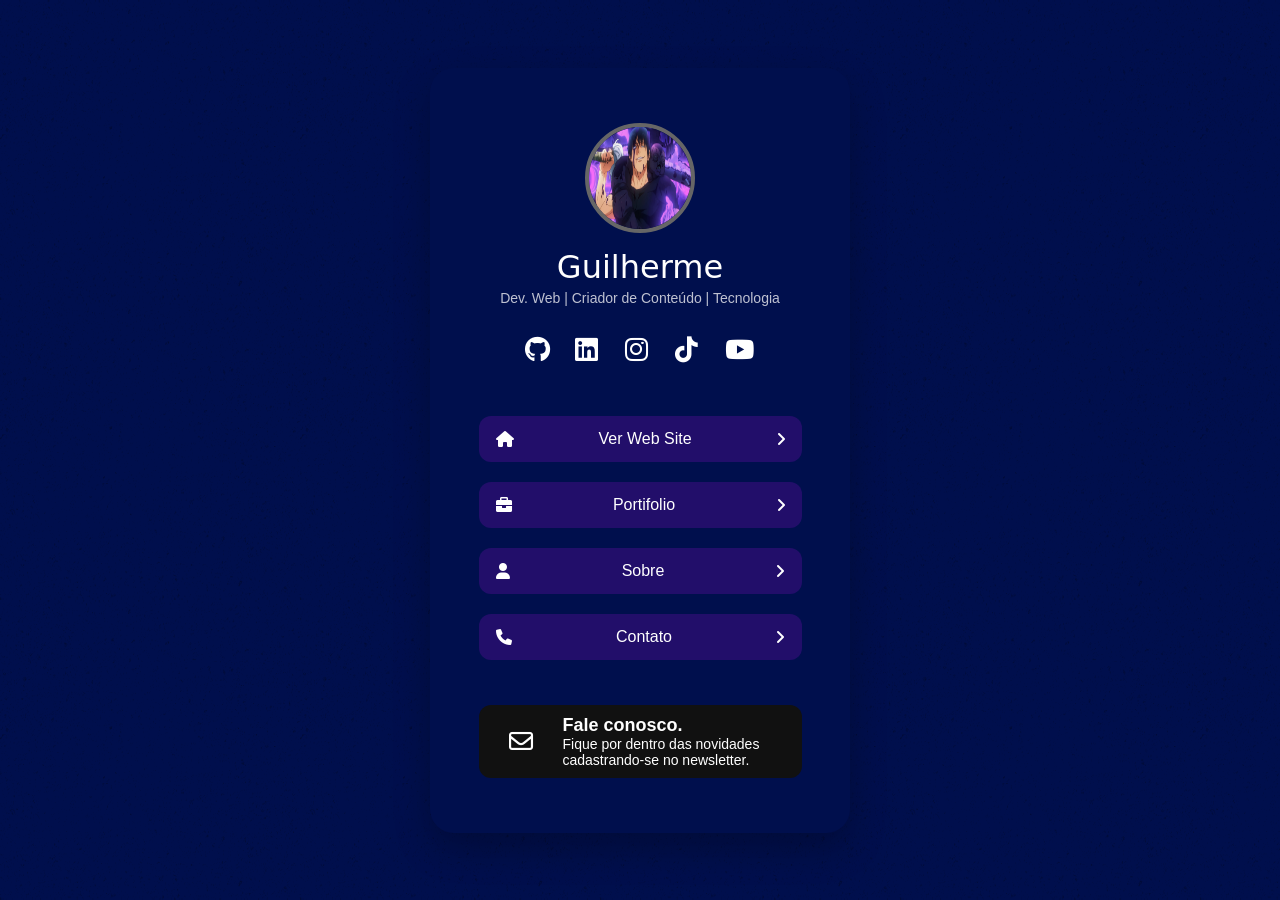
==== index.html @ a65e3f73 "alteracao nome arquivo" ====
<!doctype html>

<html lang="en">

  <head>
    <meta charset="UTF-8" />
    <meta name="viewport" content="width=device-width, initial-scale=1.0" />
    <title>Linktree | Guilherme</title>
    <link rel="stylesheet" href="styles.css" />
    <link rel="stylesheet" href="https://cdnjs.cloudflare.com/ajax/libs/font-awesome/6.0.0/css/all.min.css"/>

  </head>
  <body>
    <div class="content">
      <header>
        <img
          src="1368740 (1).png"
          alt="Avatar de Usuário"
        />
        <h1>Guilherme</h1>
        <p>
          Dev. Web | Criador de Conteúdo | Tecnologia
        </p>
      </header>
      <div class="content_main">
        <ul>
          <li><a href="https://github.com/GuiiDevv" class="link-github" target="_blank"><i class="fa-brands fa-github"></i></a></li>
          <li><a href="https://www.linkedin.com/in/guilherme-cavalcante-301798120/" class="link-linkedin" target="_blank"><i class="fa-brands fa-linkedin"></i></a></li>
          <li><a href="https://www.instagram.com/guii.devv/" class="link-instagram" target="_blank"><i class="fa-brands fa-instagram"></i></a></li>
          <li><a href="https://www.tiktok.com/@guii.cnn?lang=en" class="link-tiktok" target="_blank"><i class="fa-brands fa-tiktok"></i></a></li>
          <li><a href="https://www.youtube.com/@47zinn" class="link-youtube" target="_blank"><i class="fa-brands fa-youtube"></i></a></li>
        </ul>
        <main>
          <a href="#">
            <i class="fa-solid fa-house"></i>
            <p>Ver Web Site</p>
            <i class="fa-solid fa-angle-right"></i>
          </a>
          <a href="#">
            <i class="fa-solid fa-briefcase"></i>
            <p>Portifolio</p>
            <i class="fa-solid fa-angle-right"></i>
          </a>
          <a href="#">
            <i class="fa-solid fa-user"></i>
            <p>Sobre</p>
            <i class="fa-solid fa-angle-right"></i>
          </a>
          <a href="https://api.whatsapp.com/send/?phone=5595981072594" target="_blank" rel="noopener noreferrer">
            <i class="fa-solid fa-phone"></i>
            <p>Contato</p>
            <i class="fa-solid fa-angle-right"></i>
          </a>
        </main>
        <div class="footer-content" onclick="location.href='mailto:guicavalcante110@icloud.com'">
          <i class="fa-regular fa-envelope"></i>
          <span>
            <h2>Fale conosco.</h2>
            <p>Fique por dentro das novidades cadastrando-se no newsletter.</p>
          </span>
        </div>
      </div>
    </div>
  </body>
</html>
---- styles.css ----
* {
  margin: 0;
  padding: 0;
  box-sizing: border-box;
  font-family: "Jost", sans-serif;
  color: white;
}

body {
  display: flex;
  min-height: 100vh;
  background: 
  url(asfalt-dark.png),
  linear-gradient(135deg, #000f4d 0%, #000f4d 100%);
  background-blend-mode: overlay;
  background-size: 300px 300px, cover;
  animation: noiseMove 1s steps(10) infinite;
  justify-content: center;
  align-items: center;
  padding: 20px;
}

.content {
  background: #000f4d;
  width: 100%;
  max-width: 420px;
  padding: 55px 40px;
  margin: 0;
  border: 2px transparent #bbb;
  border-radius: 24px;
  display: flex;
  flex-direction: column;
  gap: 30px;
  box-shadow: 0 15px 35px rgba(0, 0, 0, 0.25);
}

@media (max-width: 480px) {
  .content { padding: 35px 25px; }
}

header {
  display: flex;
  flex-direction: column;
  align-items: center;
}

header img {
  width: 110px;
  height: 110px;
  border-radius: 50%;
  border: 4px solid #666;
}

header h1 {
  margin-top: 15px;
  font-family: "Bitcount Grid Single Ink", system-ui;
  font-weight: 400;
  font-style: normal;
  font-size: 32px;
}
header p {
  margin-top: 4px;
  color: #ffffffbe;
  text-align: center;
  font-size: 14px;
}

.content_main {
  display: flex;
  flex-direction: column;
  gap: 20px;
}

.content_main ul {
  list-style: none;
  display: flex;
  justify-content: center;
  align-items: center;
  height: 30px;
  gap: 20px;
  margin-bottom: 30px;
}

.content_main ul li {
  width: 30px;
}

.content_main ul li a {
  color: #ffffff;
  text-decoration: none;
  font-size: 26px;
}

.content_main ul li a:hover {
  font-size: 30px;
  transition: font-size 0.2s ease;
}

.link-github:hover i {
  color: #666;
}

.link-linkedin:hover i {
  color: #0077b5;
}

.link-instagram:hover i {
  color: #e4405f;
}

.link-tiktok:hover i {
  color: #1da1f2;
}

.link-youtube:hover i {
  color: #ff0000;
}

main {
  display: flex;
  flex-direction: column;
  gap: 20px;
}

main a {
  border: 2px solid rgba(64, 15, 133, 0);
  border-radius: 12px;
  padding: 12px 15px;
  display: flex;
  align-items: center;
  justify-content: space-between;
  text-decoration: none;
  color: #ffffff;
  width: 95%;
  margin: 0 auto;
  background: rgba(64, 15, 133, 0.529);
}

main a:hover {
  background: #000000;
  border: 2px solid white;
  transition: background-color 0.5s ease;
}

.footer-content {
  background-color: #111;
  color: #f0f0f0;
  display: flex;
  align-items: center;
  padding: 10px;
  border-radius: 12px;
  gap: 10px;
  cursor: pointer;
  width: 95%;
  margin: 25px auto 0 auto;
  
}

.footer-content:hover {
  background-color: #333;
  transition: background-color 0.2s ease;
}

.footer-content i {
  padding: 0 20px;
  font-size: 24px;
}

.footer-content span {
  font-size: 14px;
}

.footer-content h2 {
  font-size: 18px;
}
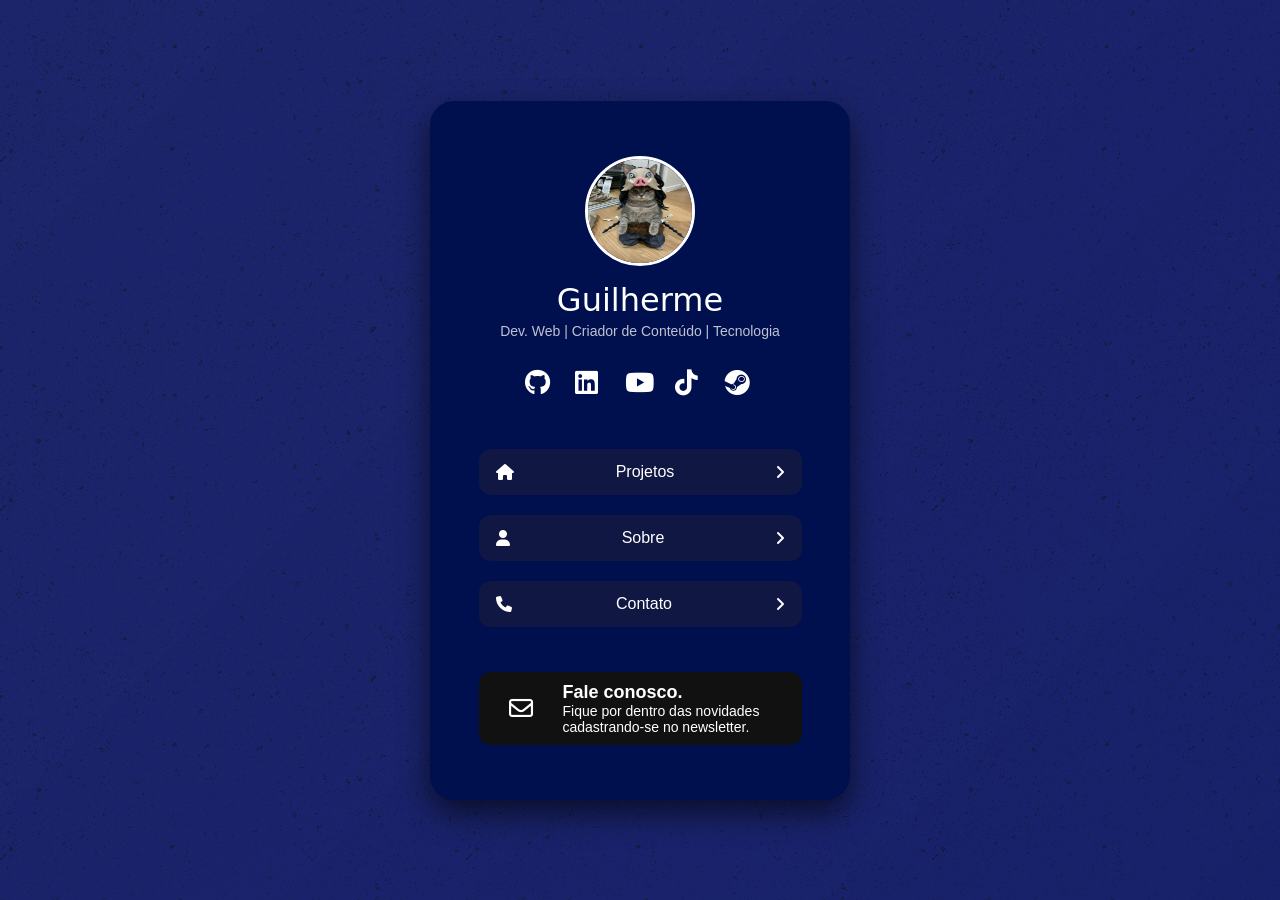
==== commit e75dac99: "alteracoes html/css" ====
--- a/index.html
+++ b/index.html
@@ -6,7 +6,7 @@
     <meta charset="UTF-8" />
     <meta name="viewport" content="width=device-width, initial-scale=1.0" />
     <title>Linktree | Guilherme</title>
-    <link rel="stylesheet" href="styles.css" />
+    <link rel="stylesheet" href="styles/styles.css" />
     <link rel="stylesheet" href="https://cdnjs.cloudflare.com/ajax/libs/font-awesome/6.0.0/css/all.min.css"/>
 
   </head>
@@ -14,7 +14,7 @@
     <div class="content">
       <header>
         <img
-          src="1368740 (1).png"
+          src="assets/image/gato.jpeg"
           alt="Avatar de Usuário"
         />
         <h1>Guilherme</h1>
@@ -26,21 +26,21 @@
         <ul>
           <li><a href="https://github.com/GuiiDevv" class="link-github" target="_blank"><i class="fa-brands fa-github"></i></a></li>
           <li><a href="https://www.linkedin.com/in/guilherme-cavalcante-301798120/" class="link-linkedin" target="_blank"><i class="fa-brands fa-linkedin"></i></a></li>
-          <li><a href="https://www.instagram.com/guii.devv/" class="link-instagram" target="_blank"><i class="fa-brands fa-instagram"></i></a></li>
+          <li><a href="https://www.youtube.com/@47zinn" class="link-youtube" target="_blank"><i class="fa-brands fa-youtube"></i></a></li>
           <li><a href="https://www.tiktok.com/@guii.cnn?lang=en" class="link-tiktok" target="_blank"><i class="fa-brands fa-tiktok"></i></a></li>
-          <li><a href="https://www.youtube.com/@47zinn" class="link-youtube" target="_blank"><i class="fa-brands fa-youtube"></i></a></li>
+          <li><a href="https://steamcommunity.com/profiles/76561199072843996/" class="link-steam" target="_blank"><i class="fa-brands fa-steam"></i></a></li>
         </ul>
         <main>
-          <a href="#">
+          <a href="https://github.com/GuiiDevv?tab=repositories" target="_blank" rel="noopener noreferrer">
             <i class="fa-solid fa-house"></i>
-            <p>Ver Web Site</p>
+            <p>Projetos</p>
             <i class="fa-solid fa-angle-right"></i>
           </a>
-          <a href="#">
+          <!--<a href="#">
             <i class="fa-solid fa-briefcase"></i>
             <p>Portifolio</p>
             <i class="fa-solid fa-angle-right"></i>
-          </a>
+          </a>-->
           <a href="#">
             <i class="fa-solid fa-user"></i>
             <p>Sobre</p>
--- a/styles/styles.css
+++ b/styles/styles.css
@@ -0,0 +1,175 @@
+* {
+  margin: 0;
+  padding: 0;
+  box-sizing: border-box;
+  font-family: "Jost", sans-serif;
+  color: white;
+}
+
+body {
+  display: flex;
+  min-height: 100vh;
+
+  background:
+  linear-gradient(rgba(0,0,0,0.6), rgba(0,0,0,0.6)),
+  url(../assets/asfalt-dark.png),
+  linear-gradient(135deg,  #0928a3c0 0%, #0928a3cc 100%);
+  background-blend-mode: overlay;
+  justify-content: center;
+  align-items: center;
+  padding: 20px;
+}
+
+.content {
+  background: #000f4d;
+  width: 100%;
+  max-width: 420px;
+  padding: 55px 40px;
+  margin: 0;
+  border: 2px transparent #bbb;
+  border-radius: 24px;
+  display: flex;
+  flex-direction: column;
+  gap: 30px;
+  box-shadow: 0 13px 30px rgba(0, 0, 0, 0.581);
+}
+
+@media (max-width: 480px) {
+  .content { padding: 35px 25px; }
+}
+
+header {
+  display: flex;
+  flex-direction: column;
+  align-items: center;
+}
+
+header img {
+  width: 110px;
+  height: 110px;
+  border-radius: 50%;
+  border: 3px solid #ffffff;
+}
+
+header h1 {
+  margin-top: 15px;
+  font-family: "Bitcount Grid Single Ink", system-ui;
+  font-weight: 400;
+  font-style: normal;
+  font-size: 32px;
+}
+header p {
+  margin-top: 4px;
+  color: #ffffffbe;
+  text-align: center;
+  font-size: 14px;
+}
+
+.content_main {
+  display: flex;
+  flex-direction: column;
+  gap: 20px;
+}
+
+.content_main ul {
+  list-style: none;
+  display: flex;
+  justify-content: center;
+  align-items: center;
+  height: 30px;
+  gap: 20px;
+  margin-bottom: 30px;
+}
+
+.content_main ul li {
+  width: 30px;
+}
+
+.content_main ul li a {
+  color: #ffffff;
+  text-decoration: none;
+  font-size: 26px;
+}
+
+.content_main ul li a:hover {
+  font-size: 30px;
+  transition: font-size 0.2s ease;
+}
+
+.link-github:hover i {
+  color: #666;
+}
+
+.link-linkedin:hover i {
+  color: #0077b5;
+}
+
+.link-steam:hover i {
+  color: #1b1eaf;
+}
+
+.link-tiktok:hover i {
+  color: #1da1f2;
+}
+
+.link-youtube:hover i {
+  color: #ff0000;
+}
+
+main {
+  display: flex;
+  flex-direction: column;
+  gap: 20px;
+}
+
+main a {
+  border: 2px solid rgba(64, 15, 133, 0);
+  border-radius: 12px;
+  padding: 12px 15px;
+  display: flex;
+  align-items: center;
+  justify-content: space-between;
+  text-decoration: none;
+  color: #ffffff;
+  width: 95%;
+  margin: 0 auto;
+  background: rgb(16, 23, 67);
+}
+
+main a:hover {
+  background: #000000;
+  border: 2px solid white;
+  transition: background-color 0.5s ease;
+}
+
+.footer-content {
+  background-color: #111;
+  color: #f0f0f0;
+  display: flex;
+  align-items: center;
+  padding: 10px;
+  border-radius: 12px;
+  gap: 10px;
+  cursor: pointer;
+  width: 95%;
+  margin: 25px auto 0 auto;
+  
+}
+
+.footer-content:hover {
+  background-color: #333;
+  transition: background-color 0.2s ease;
+}
+
+.footer-content i {
+  padding: 0 20px;
+  font-size: 24px;
+}
+
+.footer-content span {
+  font-size: 14px;
+}
+
+.footer-content h2 {
+  font-size: 18px;
+}
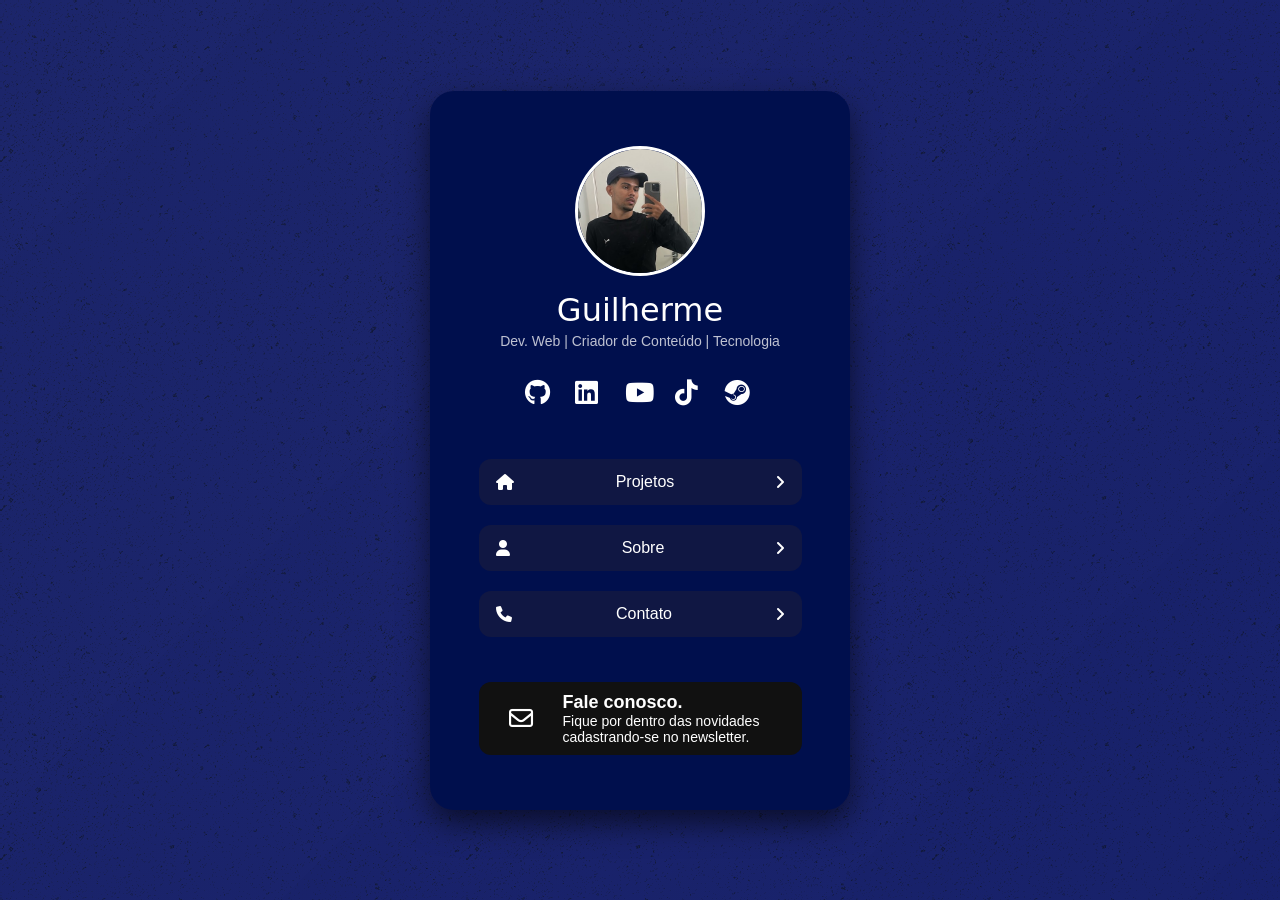
==== commit 2a696e84: "alteracoes css" ====
--- a/index.html
+++ b/index.html
@@ -14,7 +14,10 @@
     <div class="content">
       <header>
         <img
-          src="assets/image/gato.jpeg"
+          src="assets/image/avatar-wpp2-360.jpg"
+          srcset="assets/image/avatar-wpp2-360.jpg 1x, assets/image/avatar-wpp2-720.jpg 2x"
+          width="150"
+          height="150"
           alt="Avatar de Usuário"
         />
         <h1>Guilherme</h1>
@@ -27,7 +30,7 @@
           <li><a href="https://github.com/GuiiDevv" class="link-github" target="_blank"><i class="fa-brands fa-github"></i></a></li>
           <li><a href="https://www.linkedin.com/in/guilherme-cavalcante-301798120/" class="link-linkedin" target="_blank"><i class="fa-brands fa-linkedin"></i></a></li>
           <li><a href="https://www.youtube.com/@47zinn" class="link-youtube" target="_blank"><i class="fa-brands fa-youtube"></i></a></li>
-          <li><a href="https://www.tiktok.com/@guii.cnn?lang=en" class="link-tiktok" target="_blank"><i class="fa-brands fa-tiktok"></i></a></li>
+          <li><a href="https://www.tiktok.com/@gui.olliv" class="link-tiktok" target="_blank"><i class="fa-brands fa-tiktok"></i></a></li>
           <li><a href="https://steamcommunity.com/profiles/76561199072843996/" class="link-steam" target="_blank"><i class="fa-brands fa-steam"></i></a></li>
         </ul>
         <main>
--- a/styles/styles.css
+++ b/styles/styles.css
@@ -9,7 +9,6 @@
 body {
   display: flex;
   min-height: 100vh;
-
   background:
   linear-gradient(rgba(0,0,0,0.6), rgba(0,0,0,0.6)),
   url(../assets/asfalt-dark.png),
@@ -45,8 +44,11 @@
 }
 
 header img {
-  width: 110px;
-  height: 110px;
+  width: 130px;
+  height: 130px;
+  display: block;
+  aspect-ratio: 1 / 1;
+  image-rendering: auto;
   border-radius: 50%;
   border: 3px solid #ffffff;
 }
@@ -109,7 +111,7 @@
 }
 
 .link-tiktok:hover i {
-  color: #1da1f2;
+  color: #000000;
 }
 
 .link-youtube:hover i {
